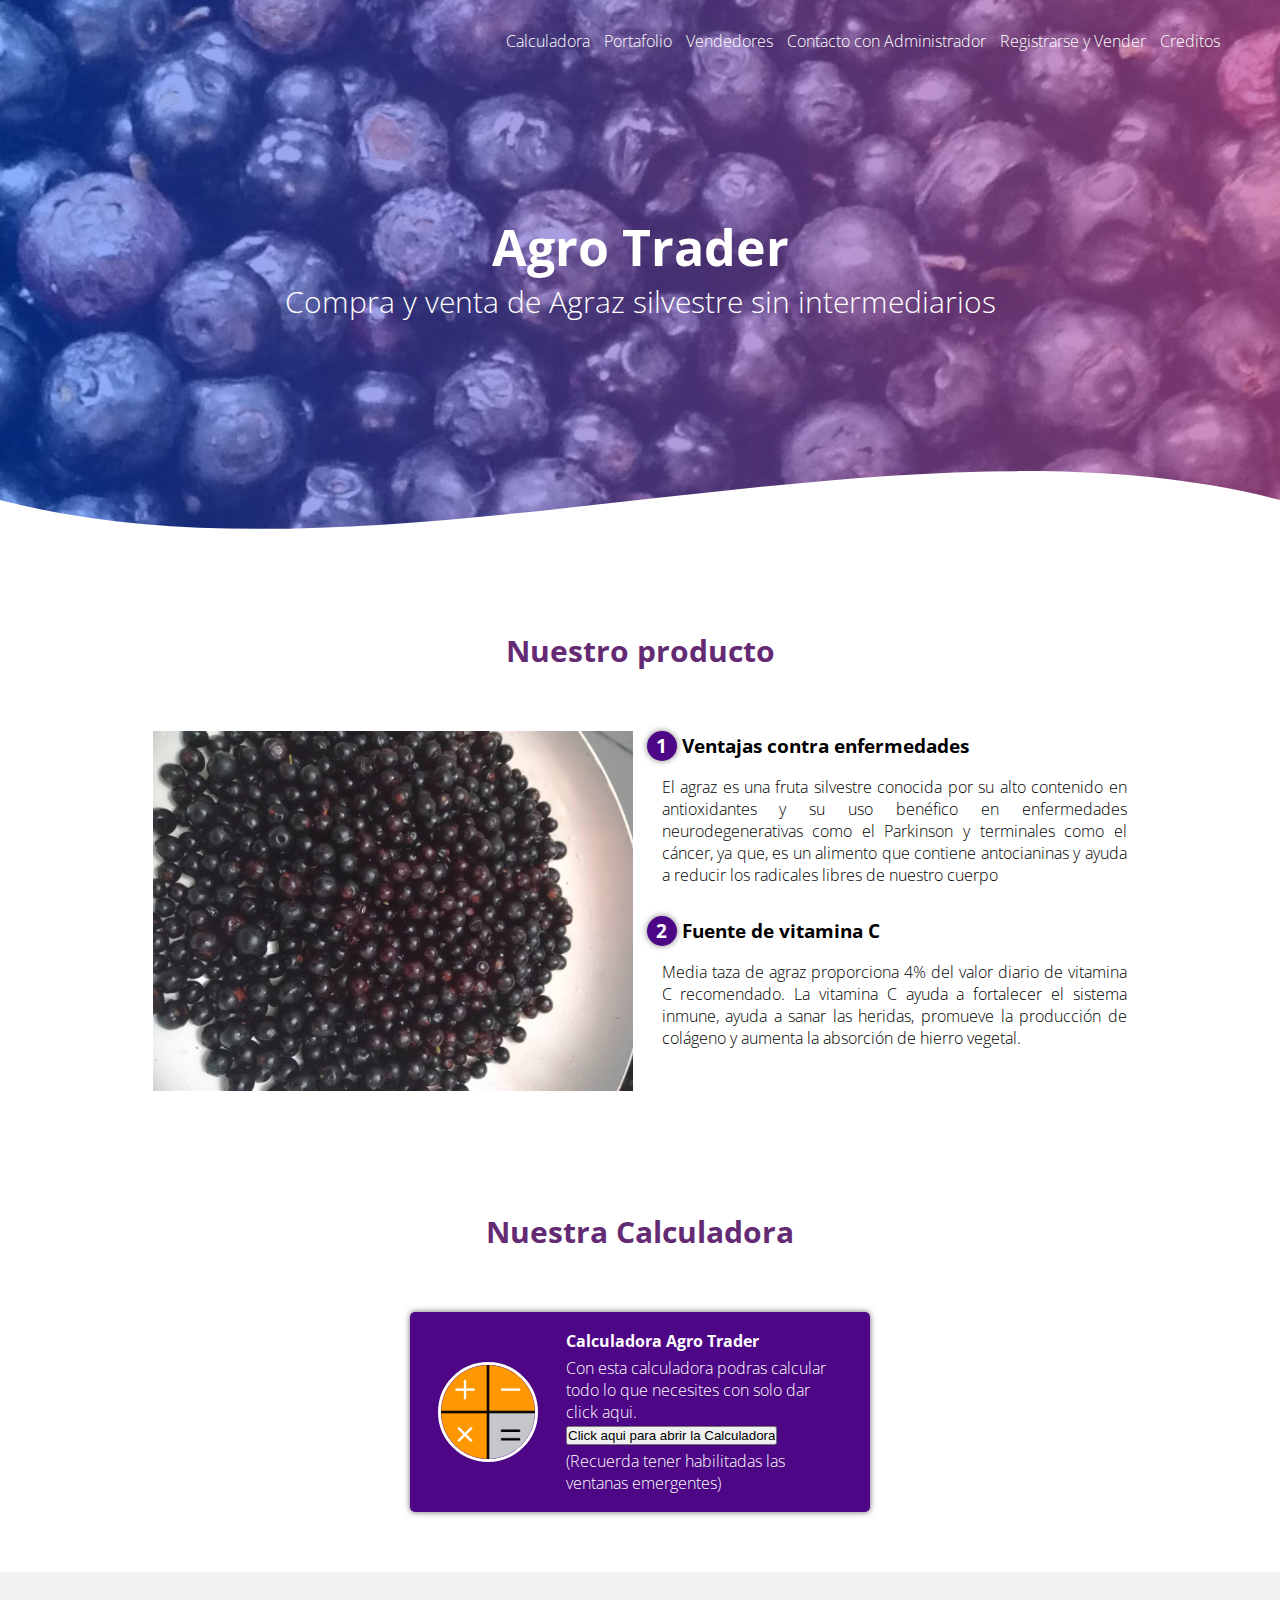
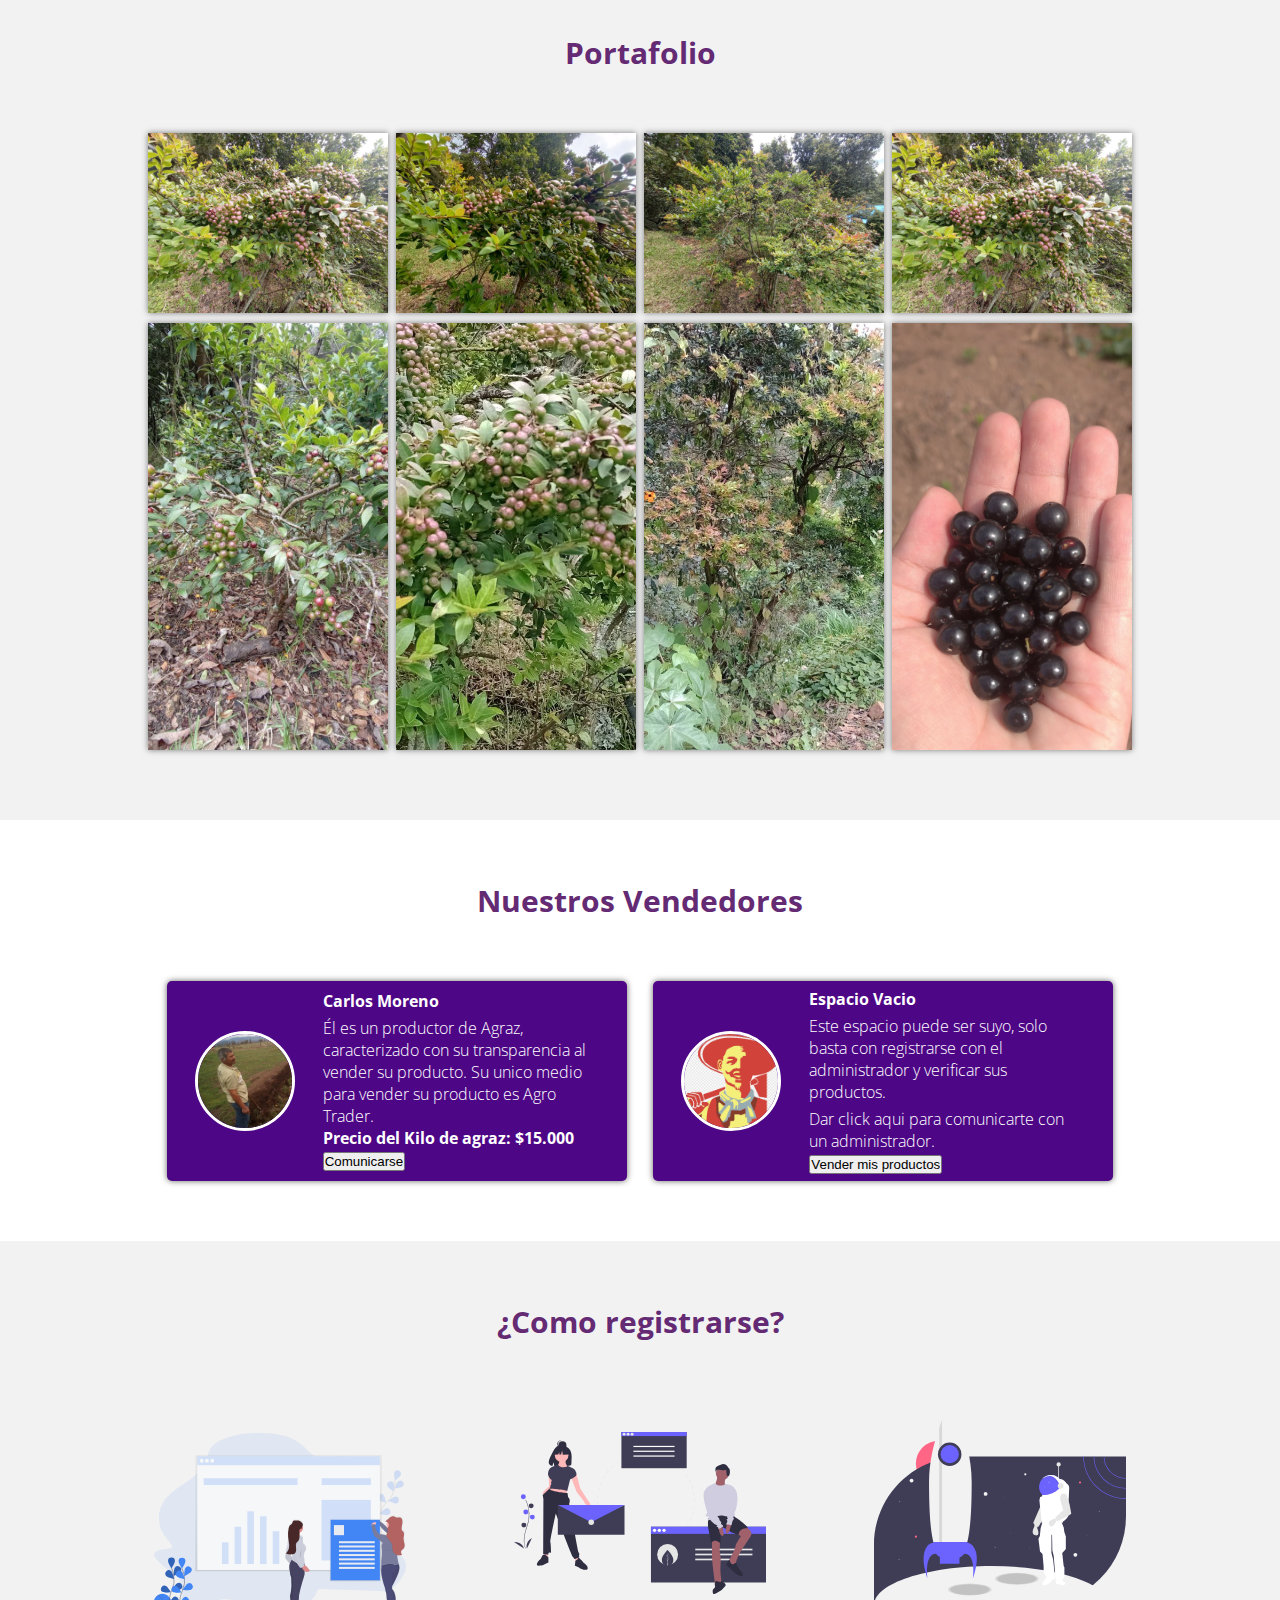
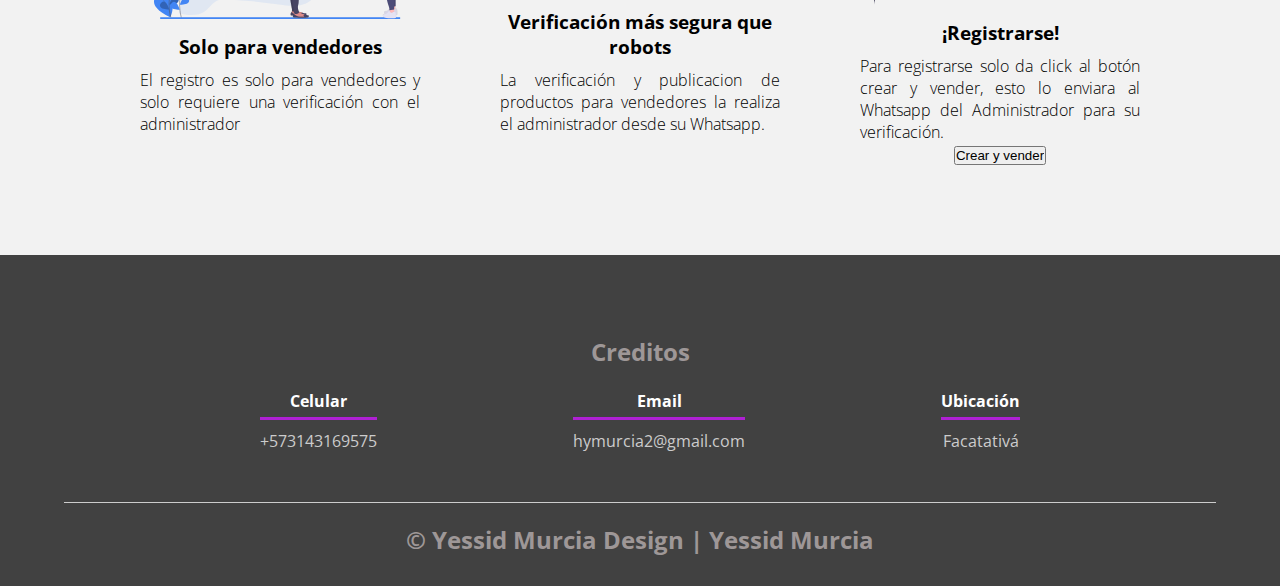
==== index.html @ 1219f49e "Add files via upload" ====
<!DOCTYPE html>
<html lang="es">

    <head>
        <meta charset="UTF-8">
        <meta name="viewport" content="width=device-width, initial-scale=1.0">
        <meta http-equiv="X-UA-Compatible" content="ie=edge">
        <title>Página Agro Trader</title>
        <link rel="shortcut icon" href="img/alexcgdesign.png" type="image/x-icon">
        <link rel="stylesheet" href="css/estilos.css">
        <link href="https://fonts.googleapis.com/css?family=Open+Sans:300,400,700,800&display=swap" rel="stylesheet"> 
    </head>

    <body>
        <header>
            <nav>
                <a href="home-calculadora.html" target="_BLANK">Calculadora</a>
                <a href="#portafolio">Portafolio</a>
                <a href="#vendedores">Vendedores</a>
                <a href="https://www.onx.la/b4eae">Contacto con Administrador</a>
                <a href="#registrarse">Registrarse y Vender</a>
                <a href="#creditos">Creditos</a>
            </nav>
            <section class="textos-header">
                <h1>Agro Trader</h1>
                <h2>Compra y venta de Agraz silvestre sin intermediarios</h2>
            </section>
            <div class="wave" style="height: 150px; overflow: hidden;"><svg viewBox="0 0 500 150" preserveAspectRatio="none"
                                                                            style="height: 100%; width: 100%;">
                <path d="M0.00,49.98 C150.00,150.00 349.20,-50.00 500.00,49.98 L500.00,150.00 L0.00,150.00 Z"
                      style="stroke: none; fill: #fff;"></path>
                </svg></div>
        </header>
        <main>
            <section class="contenedor sobre-nosotros">
                <h2 class="titulo">Nuestro producto</h2>
                <div class="contenedor-sobre-nosotros">
                    <img src="img/ilustracion2.jpg" alt="" class="imagen-about-us">
                    <div class="contenido-textos">
                        <h3><span>1</span>Ventajas contra enfermedades</h3>
                        <p>El agraz es una fruta silvestre conocida por su alto contenido en antioxidantes y su uso 
                            benéfico en enfermedades neurodegenerativas como el Parkinson y terminales como el cáncer, ya que,
                            es un alimento que contiene antocianinas y ayuda a reducir los radicales libres de nuestro cuerpo</p>

                        <h3><span>2</span>Fuente de vitamina C</h3>
                        <p>Media taza de agraz proporciona 4% del valor diario de vitamina C recomendado. La vitamina C ayuda a
                            fortalecer el sistema inmune, ayuda a sanar las heridas, promueve la producción de colágeno y aumenta 
                            la absorción de hierro vegetal.</p>
                    </div>
                </div>
            </section>

            <section class="clientes contenedor">
                <h2 class="titulo">Nuestra Calculadora</h2>
                <div class="cards">
                    <div class="card">
                        <img src="img/calculadora.jpg" alt="">
                        <div class="contenido-texto-card">
                            <h4>Calculadora Agro Trader</h4>
                            <p>Con esta calculadora podras calcular todo lo que necesites con solo dar click aqui.</p>                           
                            <form action="home-calculadora.html" target="_BLANK" method="POST">
                                <h4>
                                    <input type="submit" value="Click aqui para abrir la Calculadora">
                                </h4>
                            </form>
                            <p>(Recuerda tener habilitadas las ventanas emergentes)</p>
                        </div>
                    </div>
                </div>
            </section>   

            <a name="portafolio" />
            <section class="portafolio">
                <div class="contenedor">
                    <h2 class="titulo">Portafolio</h2>
                    <div class="galeria-port">
                        <div class="imagen-port">
                            <img src="img/img1.jpg" alt="">
                            <div class="hover-galeria">
                                <img src="img/icono1.png" alt="">
                                <p>Cultivo de Agraz Carlos Moreno</p>
                                <p>San Miguel de Sema-Boyaca</p>
                            </div>
                        </div>
                        <div class="imagen-port">
                            <img src="img/img2.jpg" alt="">
                            <div class="hover-galeria">
                                <img src="img/icono1.png" alt="">
                                <p>Cultivo de Agraz Carlos Moreno</p>
                                <p>San Miguel de Sema-Boyaca</p>
                            </div>
                        </div>
                        <div class="imagen-port">
                            <img src="img/img3.jpg" alt="">
                            <div class="hover-galeria">
                                <img src="img/icono1.png" alt="">
                                <p>Cultivo de Agraz Carlos Moreno</p>
                                <p>San Miguel de Sema-Boyaca</p>
                            </div>
                        </div>
                        <div class="imagen-port">
                            <img src="img/img1.jpg" alt="">
                            <div class="hover-galeria">
                                <img src="img/icono1.png" alt="">
                                <p>Cultivo de Agraz Carlos Moreno</p>
                                <p>San Miguel de Sema-Boyaca</p>
                            </div>
                        </div>
                        <div class="imagen-port">
                            <img src="img/img4.jpg" alt="">
                            <div class="hover-galeria">
                                <img src="img/icono1.png" alt="">
                                <p>Cultivo de Agraz Carlos Moreno</p>
                                <p>San Miguel de Sema-Boyaca</p>
                            </div>
                        </div>
                        <div class="imagen-port">
                            <img src="img/img5.jpg" alt="">
                            <div class="hover-galeria">
                                <img src="img/icono1.png" alt="">
                                <p>Cultivo de Agraz Carlos Moreno</p>
                                <p>San Miguel de Sema-Boyaca</p>
                            </div>
                        </div>
                        <div class="imagen-port">
                            <img src="img/img6.jpg" alt="">
                            <div class="hover-galeria">
                                <img src="img/icono1.png" alt="">
                                <p>Cultivo de Agraz Carlos Moreno</p>
                                <p>San Miguel de Sema-Boyaca</p>
                            </div>
                        </div>
                        <div class="imagen-port">
                            <img src="img/img7.jpg" alt="">
                            <div class="hover-galeria">
                                <img src="img/icono1.png" alt="">
                                <p>Cultivo de Agraz Carlos Moreno</p>
                                <p>San Miguel de Sema-Boyaca</p>
                            </div>
                        </div>
                    </div>
                </div>
            </section>
            <a name="vendedores" />
            <section class="clientes contenedor">
                <h2 class="titulo">Nuestros Vendedores</h2>
                <div class="cards">
                    <div class="card">
                        <img src="img/face1.jpg" alt="">
                        <div class="contenido-texto-card">
                            <h4>Carlos Moreno</h4>
                            <p>Él es un productor de Agraz, caracterizado con su transparencia al vender su producto. Su unico medio para vender su producto es Agro Trader.</p>
                            <h4>Precio del Kilo de agraz: $15.000</h4>
                            <form action="https://www.onx.la/dcf8e" method="POST">

                                <input type="submit" value="Comunicarse">
                            </form>
                        </div>
                    </div>
                    <div class="card">
                        <img src="img/face2.jpg" alt="">
                        <div class="contenido-texto-card">
                            <h4>Espacio Vacio</h4>
                            <p>Este espacio puede ser suyo, solo basta con registrarse con el administrador y verificar sus productos.</p>
                            <p>Dar click aqui para comunicarte con un administrador.</p>
                            <form action="https://www.onx.la/d4b92" method="POST">

                                <input type="submit" value="Vender mis productos">
                            </form>
                        </div>
                    </div>
                </div>
            </section>
            <a name="registrarse" />
            <section class="about-services">
                <div class="contenedor">
                    <h2 class="titulo">¿Como registrarse?</h2>
                    <div class="servicio-cont">
                        <div class="servicio-ind">
                            <img src="img/ilustracion1.svg" alt="">
                            <h3>Solo para vendedores</h3>
                            <p>El registro es solo para vendedores y solo requiere una verificación con el administrador
                            </p>

                        </div>

                        <div class="servicio-ind">
                            <img src="img/ilustracion4.svg" alt="">
                            <h3>Verificación más segura que robots</h3>
                            <p>La verificación y publicacion de productos para vendedores la realiza el administrador desde su Whatsapp.</p>
                        </div>
                        <div class="servicio-ind">
                            <img src="img/ilustracion3.svg" alt="">
                            <h3>¡Registrarse!</h3>
                            <p>Para registrarse solo da click al botón crear y vender, esto lo enviara al Whatsapp del Administrador para su verificación.</p>
                            <form action="https://www.onx.la/d4b92" method="POST">
                                <input type="submit" value="Crear y vender">
                            </form>
                        </div>
                    </div>
                </div>
            </section>
        </main>
        <a name="creditos" />
        <footer>
            <h2 class="titulo-final">Creditos</h2>
            <br>
            <div class="contenedor-footer">
                <div class="content-foo">
                    <h4>Celular</h4>
                    <p>+573143169575</p>
                </div>
                <div class="content-foo">
                    <h4>Email</h4>
                    <p>hymurcia2@gmail.com</p>
                </div>
                <div class="content-foo">
                    <h4>Ubicación</h4>
                    <p>Facatativá</p>
                </div>
            </div>
            <h2 class="titulo-final">&copy; Yessid Murcia Design | Yessid Murcia</h2>
        </footer>
    </body>

</html>
---- css/estilos.css ----
* {
    margin: 0;
    padding: 0;
    box-sizing: border-box;
}

body {
    font-family: 'open sans';
}

.contenedor {
    padding: 60px 0;
    width: 90%;
    max-width: 1000px;
    margin: auto;
    overflow: hidden;
}

.titulo {
    color: #642a73;
    font-size: 30px;
    text-align: center;
    margin-bottom: 60px;
}

/* Header */

header {
    width: 100%;
    height: 600px;
    background: #bc4e9c;
    /* fallback for old browsers */
    background: -webkit-linear-gradient(to right, hsla(221, 100%, 50%, 0.459), hsla(317, 45%, 52%, 0.664)), url(../img/portada.jpg);
    /* Chrome 10-25, Safari 5.1-6 */
    background: linear-gradient(to right, hsla(221, 100%, 50%, 0.459), hsla(317, 45%, 52%, 0.664)), url(../img/portada.jpg);
    /* W3C, IE 10+/ Edge, Firefox 16+, Chrome 26+, Opera 12+, Safari 7+ */
    background-size: cover;
    background-attachment: fixed;
    position: relative;
}

nav{
    text-align: right;
    padding: 30px 50px 0 0;
}

nav > a{
    color:#fff;
    font-weight: 300;
    text-decoration: none;
    margin-right: 10px;
}

nav > a:hover{
    text-decoration: underline;
}

header .textos-header{
    display: flex;
    height: 430px;
    width: 100%;
    align-items: center;
    justify-content: center;
    flex-direction: column;
    text-align: center;
}

.textos-header h1{
    font-size: 50px;
    color:#fff;
}

.textos-header h2{
    font-size: 30px;
    font-weight: 300;
    color:#fff;
}

.wave{
    position: absolute;
    bottom: 0;
    width: 100%;
}

/* About us */

main .sobre-nosotros{
    padding: 30px 0 60px 0;
}
.contenedor-sobre-nosotros{
    display: flex;
    justify-content: space-evenly;
}

.imagen-about-us{
    width: 48%;
}

.sobre-nosotros .contenido-textos{
    width: 48%;
}

.contenido-textos h3{
    margin-bottom: 15px;
}

.contenido-textos h3 span{
    background: #4d0686;
    color: #fff;
    border-radius: 50%;
    display: inline-block;
    text-align: center;
    width: 30px;
    height: 30px;
    padding: 2px;
    box-shadow: 0 0 6px 0 rgba(0, 0, 0, .5);
    margin-right: 5px;
}

.contenido-textos p{
    padding: 0px 0px 30px 15px;
    font-weight: 300;
    text-align: justify;
}

/* Galeria */


.portafolio{
    background: #f2f2f2;
}

.galeria-port{
    display: flex;
    justify-content: space-evenly;
    flex-wrap: wrap;
}

.imagen-port{
    width: 24%;
    margin-bottom: 10px;
    overflow: hidden;
    position: relative;
    cursor: pointer;
    box-shadow: 0 0 6px 0 rgba(0, 0, 0, .5);
}

.imagen-port > img{
    width: 100%;
    height: 100%;
    object-fit: cover;
    display: block;
}

.hover-galeria{
    position: absolute;
    width: 100%;
    height: 100%;
    top: 0;
    transform: scale(0);
    background: hsla(273,91%,27%, 0.7);
    transition: transform .5s;
    display: flex;
    justify-content: center;
    align-items: center;
    flex-direction: column;
}

.hover-galeria img{
    width: 50px;
}

.hover-galeria p{
    color: #fff;
}

.imagen-port:hover .hover-galeria{
    transform: scale(1);
}

/* Clients */

.cards{
    display: flex;
    justify-content: space-evenly;
}

.cards .card{
    background: #4d0686;
    display: flex;
    width: 46%;
    height: 200px;
    align-items: center;
    justify-content: space-evenly;
    border-radius: 5px;
    box-shadow: 0 0 6px 0 rgba(0, 0, 0, 0.6);
}

.cards .card img{
    width: 100px;
    height: 100px;
    object-fit: cover;
    border: 3px solid #fff;
    border-radius: 50%;
    display: block;
}

.cards .card > .contenido-texto-card{
    width: 60%;
    color: #fff;
}

.cards .card > .contenido-texto-card p{
    font-weight: 300;
    padding-top: 5px;
}

/*  Our team */

.about-services{
    background: #f2f2f2;
    padding-bottom: 30px;
}


.servicio-cont{
    display:flex;
    justify-content: space-between;
    align-items: center;
}

.servicio-ind{
    width: 28%;
    text-align: center;
}

.servicio-ind img{
    width: 90%;
}

.servicio-ind h3{
    margin: 10px 0;
}

.servicio-ind p{
    font-weight: 300;
    text-align: justify;
}

/* footer */

footer{
    background: #414141;
    padding: 60px 0 30px 0;
    margin: auto;
    overflow: hidden;
}

.contenedor-footer{
    display: flex;
    width: 90%;
    justify-content: space-evenly;
    margin: auto;
    padding-bottom: 50px;
    border-bottom: 1px solid #ccc;
}

.content-foo{
    text-align: center;
}

.content-foo h4{
    color: #fff;
    border-bottom: 3px solid #af20d3;
    padding-bottom: 5px;
    margin-bottom: 10px;
}

.content-foo p{
    color: #ccc;
}

.titulo-final{
    text-align: center;
    font-size: 24px;
    margin: 20px 0 0 0;
    color: #9e9797;
}

@media screen and (max-width:900px){
    header{
        background-position: center;
    }

    .contenedor-sobre-nosotros{
        flex-direction: column;
        justify-content: center;
        align-items: center;
    }

    .sobre-nosotros .contenido-textos{
        width: 90%;
    }

    .imagen-about-us{
        width: 90%;
    }

    /* Galeria */

    .imagen-port{
        width: 44%;
    }

    /* Clientes */

    .cards{
        flex-direction: column;
        justify-content: center;
        align-items: center;
    }

    .cards .card{
        width: 90%;
    }

    .cards .card:first-child{
        margin-bottom: 30px;
    }

    /* servicios */

    .servicio-cont{
        justify-content: center;
        flex-direction: column;
    }

    .servicio-ind{
        width: 100%;
        text-align: center;
    }

    .servicio-ind:nth-child(1), .servicio-ind:nth-child(2){
        margin-bottom: 60px;
    }

    .servicio-ind img{
        width: 90%;
    }
}

@media screen and (max-width:500px){
    nav{
        text-align: center;
        padding: 30px 0 0 0;
    }

    nav > a{
        margin-right: 5px;
    }

    .textos-header h1{
        font-size: 35px;
    }

    .textos-header h2{
        font-size: 20px;
    }

    /* ABOUT US */

    .imagen-about-us{
        margin-bottom: 60px;
        width: 99%;
    }

    .sobre-nosotros .contenido-textos{
        width: 95%;
    }

    /* Galeria */

    .imagen-port{
        width: 95%;
    }

    /* Clients */

    .cards .card{
        height: 450px;
        display: flex;
        flex-direction: column;
        align-items: center;
    }

    .cards .card img{
        width: 90px;
        height: 90px;
    }

    /* Footer */

    .contenedor-footer{
        flex-direction: column;
        border: none;
    }

    .content-foo{
        margin-bottom: 20px;
        text-align: center;
    }

    .content-foo h4{
        border: none;
    }

    .content-foo p{
        color: #ccc;
        border-bottom: 1px solid #f2f2f2;
        padding-bottom: 20px;
    }

    .titulo-final{
        font-size: 20px;
    }
}.calculadora {

}
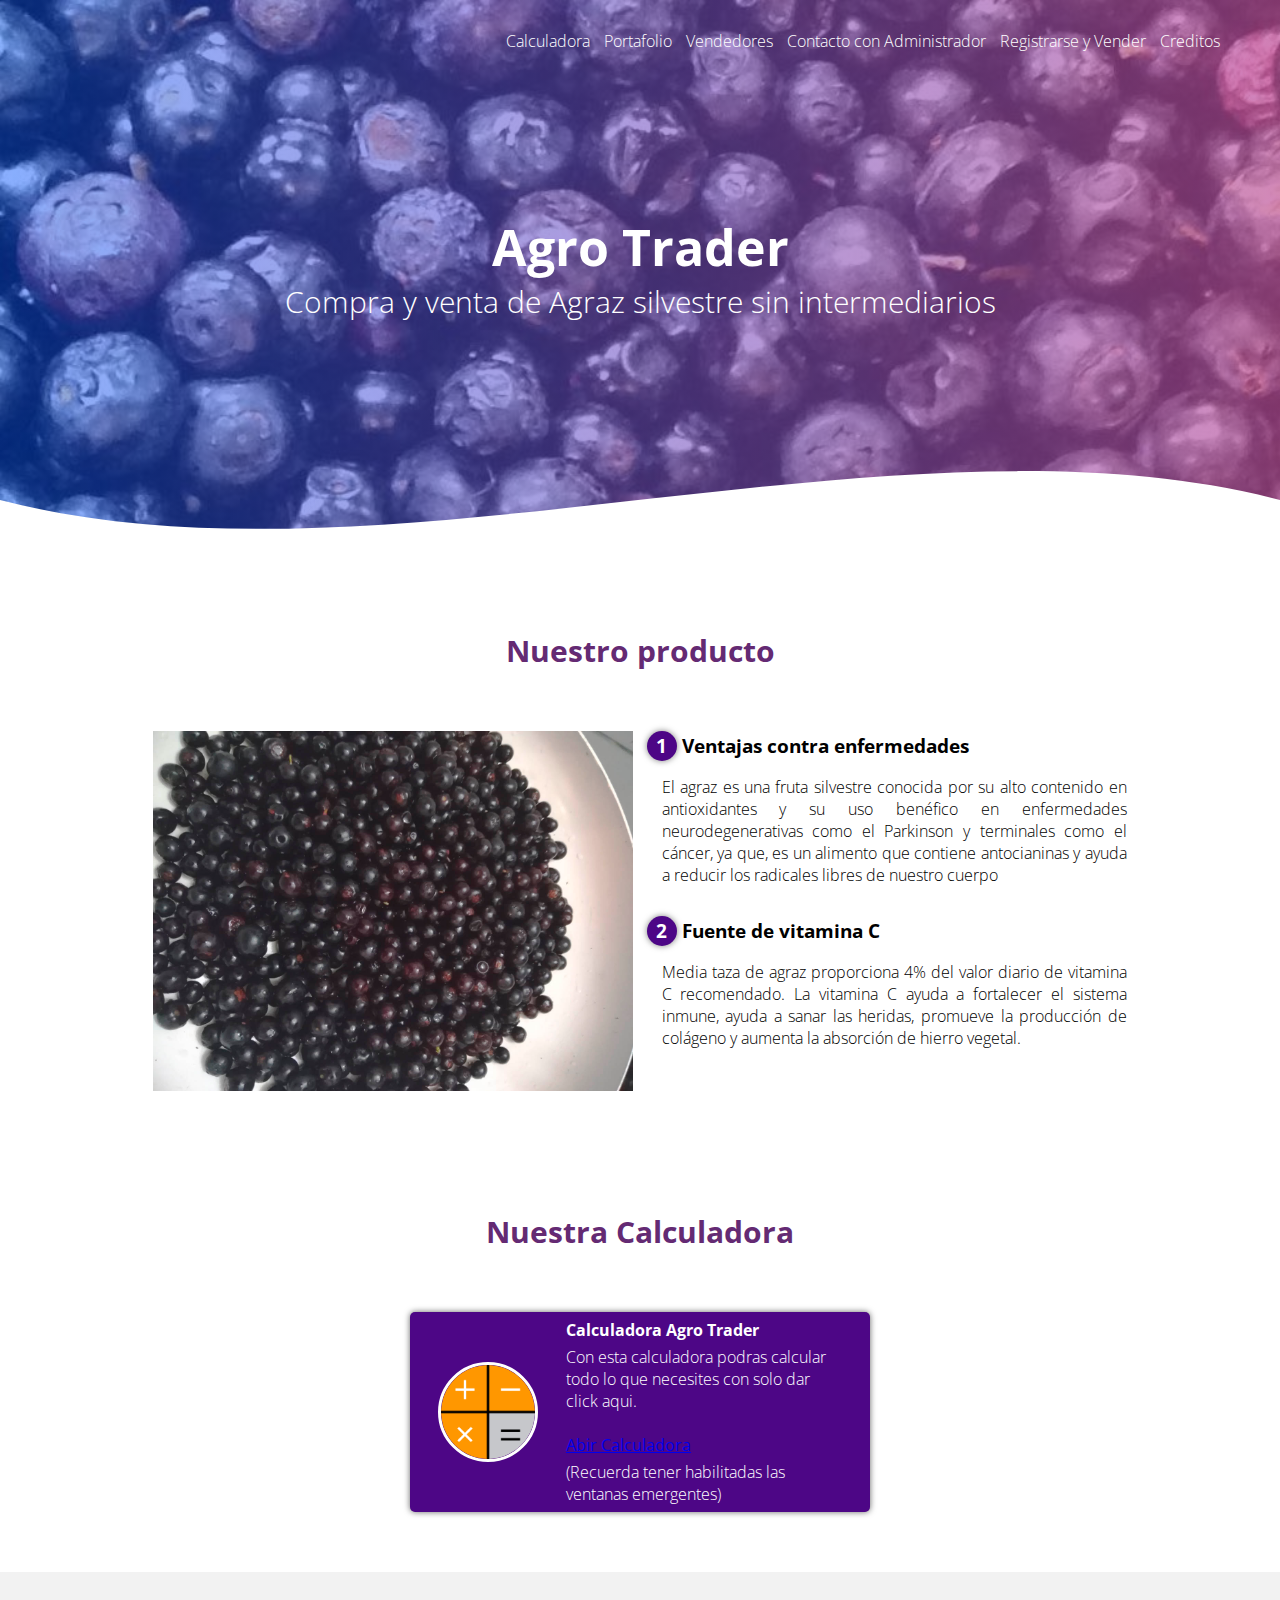
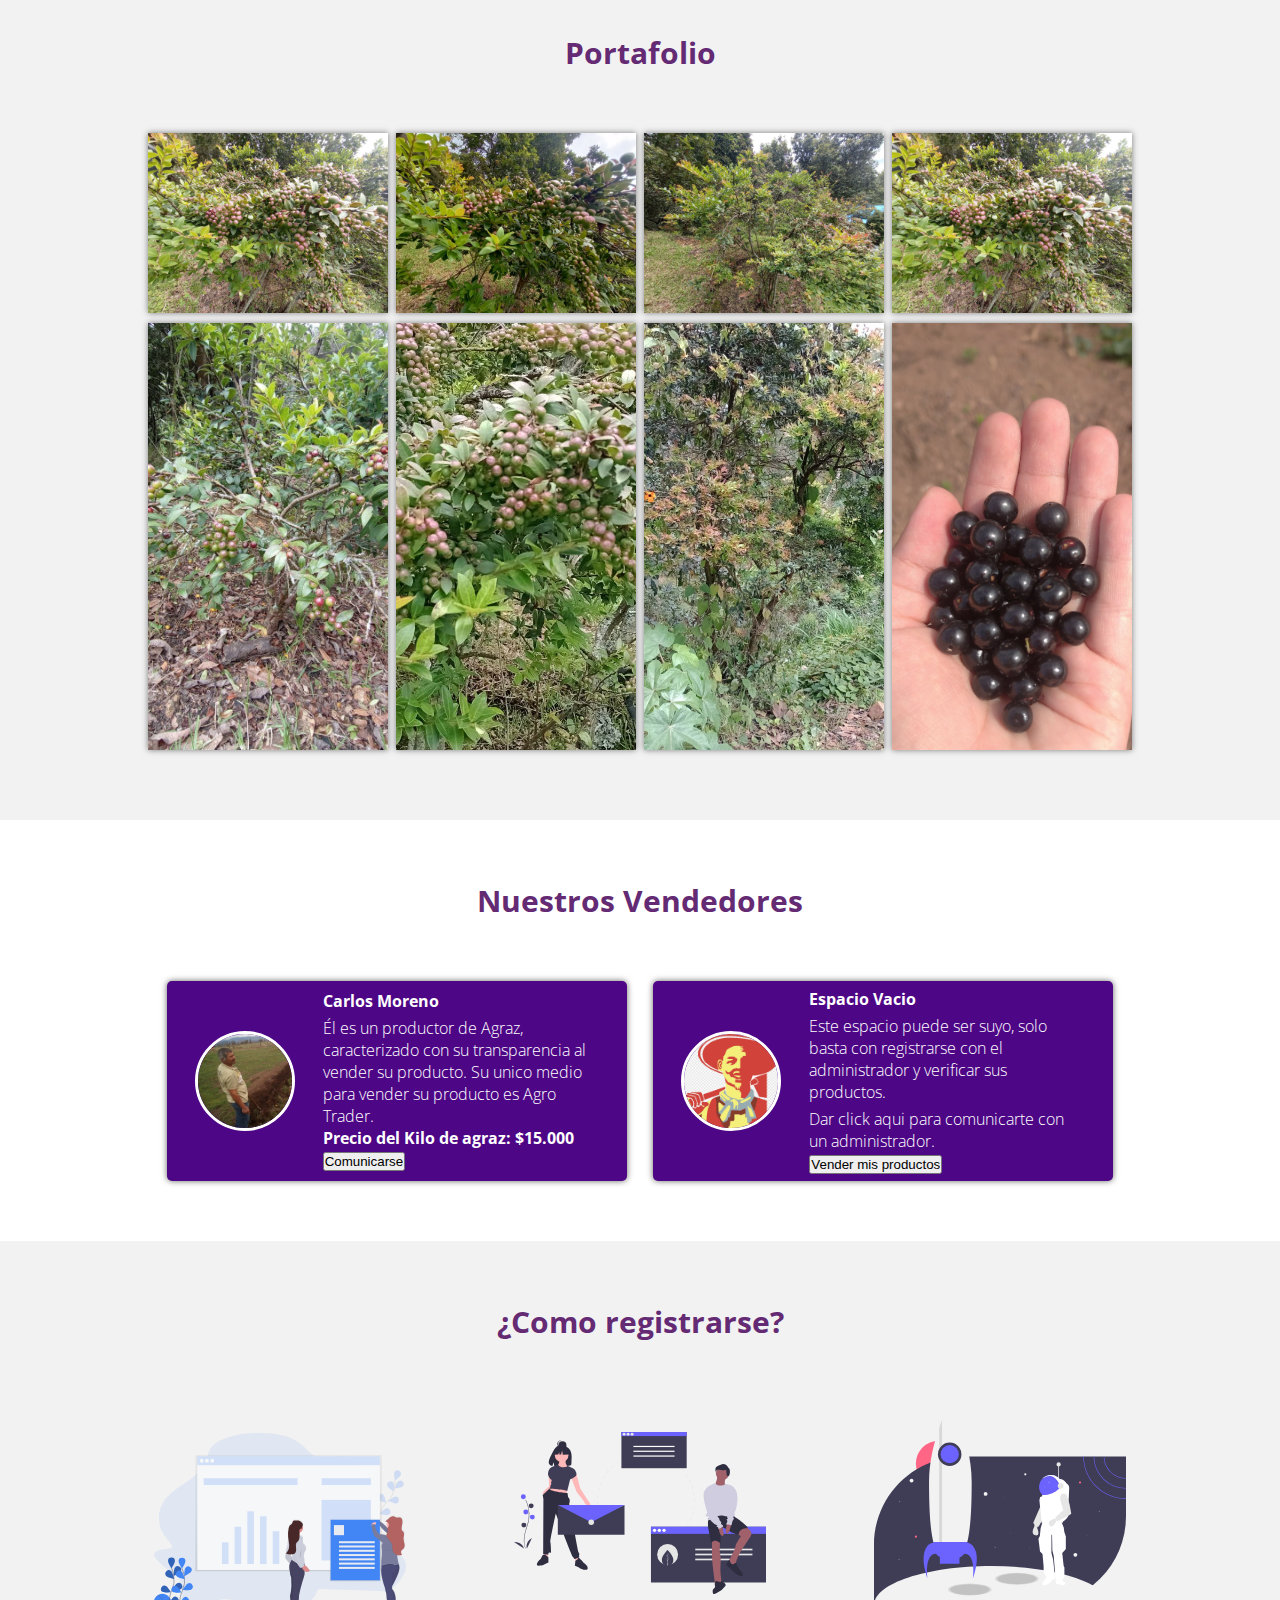
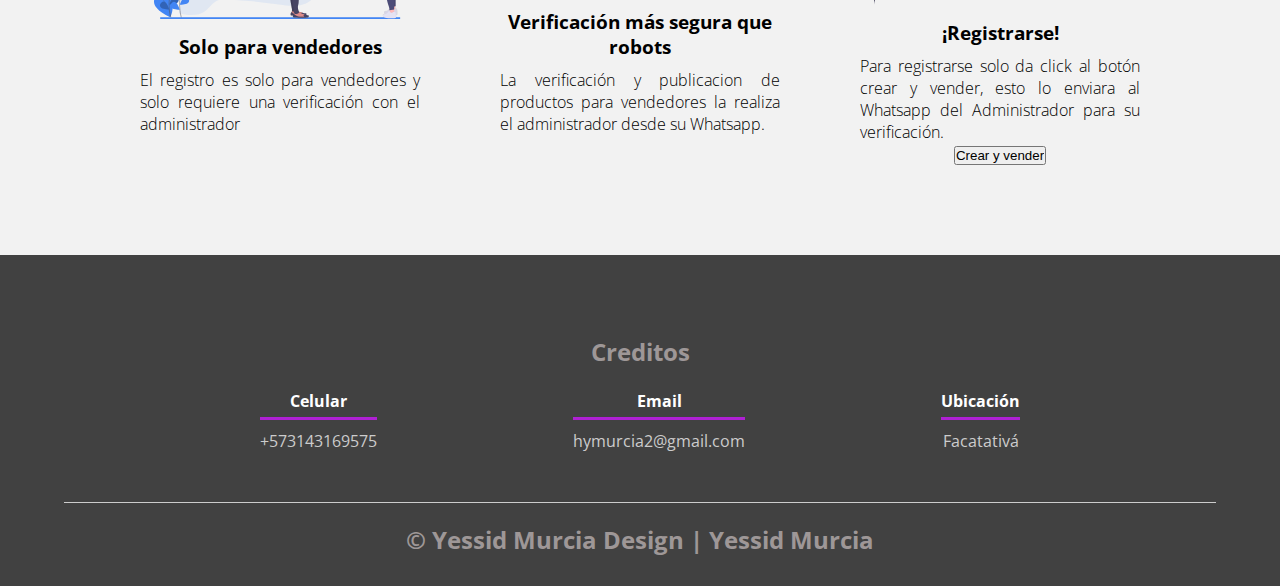
==== commit 0821c9a8: "Update index.html" ====
--- a/index.html
+++ b/index.html
@@ -58,11 +58,9 @@
                         <div class="contenido-texto-card">
                             <h4>Calculadora Agro Trader</h4>
                             <p>Con esta calculadora podras calcular todo lo que necesites con solo dar click aqui.</p>                           
-                            <form action="home-calculadora.html" target="_BLANK" method="POST">
-                                <h4>
-                                    <input type="submit" value="Click aqui para abrir la Calculadora">
-                                </h4>
-                            </form>
+                            <br>
+                            <a class="boton" href="home-calculadora.html" target="_BLANK"> Abir Calculadora</a>
+                            <br>  
                             <p>(Recuerda tener habilitadas las ventanas emergentes)</p>
                         </div>
                     </div>
@@ -223,4 +221,4 @@
         </footer>
     </body>
 
-</html>+</html>
